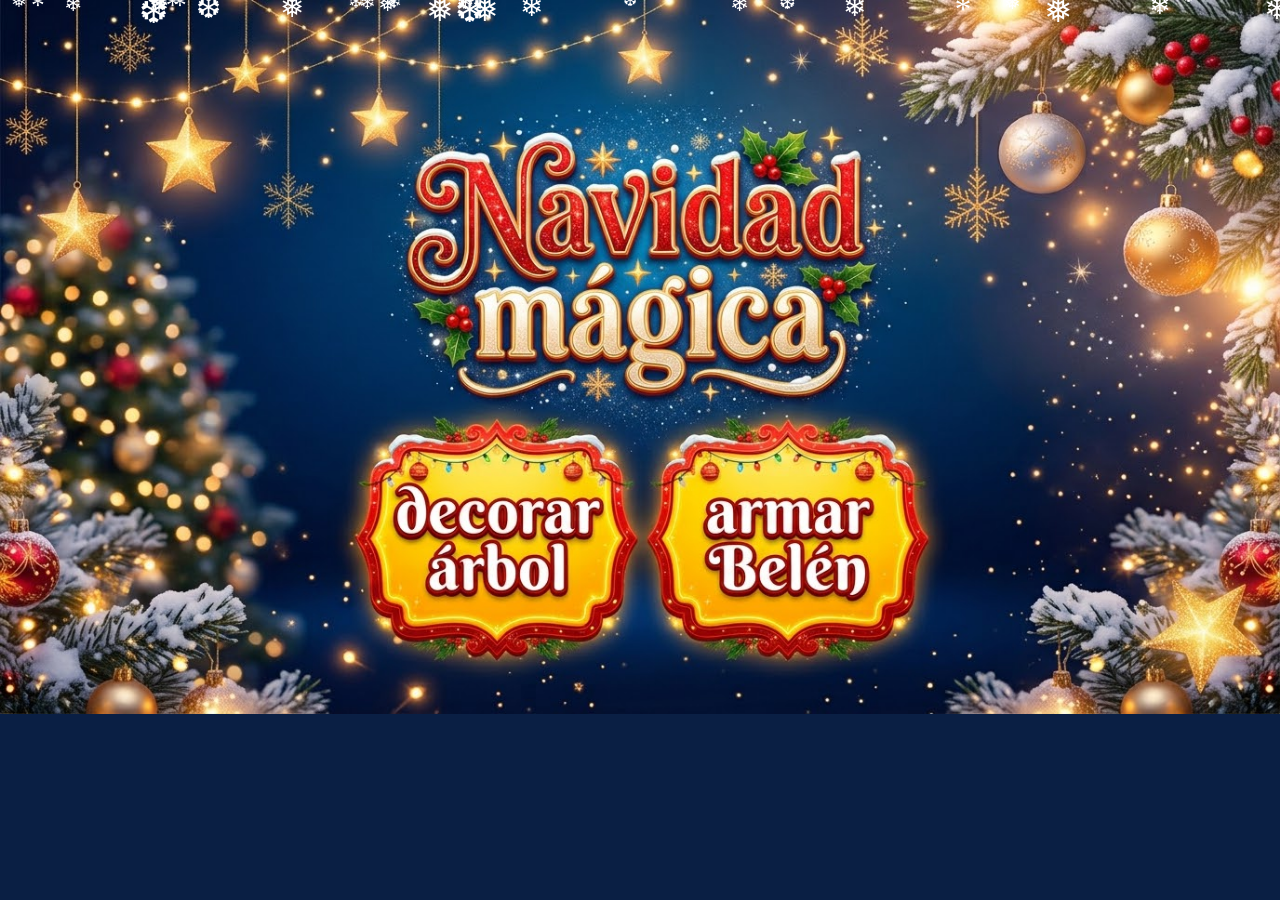
==== index.html @ 02257a15 "Update index.html" ====
<!DOCTYPE html>
<html lang="es">
<head>
    <meta charset="UTF-8">
    <meta name="viewport" content="width=device-width, initial-scale=1.0, user-scalable=no">
    <title>Navidad Mágica</title>
    
    <!-- Favicon: el ícono chiquito en la pestaña del navegador -->
    <link rel="icon" type="image/jpg" href="img/belen/star_avatar.jpg">
    
    <!-- Información para cuando se comparte el enlace en redes sociales -->
    <meta property="og:title" content="Navidad Mágica - Decora tu árbol y arma tu Belén">
    <meta property="og:description" content="Aplicación interactiva para decorar el arbolito de Navidad y armar el Belén arrastrando los adornos y personajes.">
    <meta property="og:image" content="https://Margus20.github.io/decoracion-navidad/img/belen/portada-horizontal.jpg">
    <meta property="og:url" content="https://Margus20.github.io/decoracion-navidad/">
    <meta property="og:type" content="website">
    <meta name="twitter:card" content="summary_large_image">
    <meta name="twitter:image" content="https://Margus20.github.io/decoracion-navidad/img/belen/portada-horizontal.jpg">
    
    <link rel="stylesheet" href="estilos.css">
</head>
<body>

    <div class="portada">
        <!-- Imagen que se adapta automáticamente a vertical u horizontal -->
        <picture>
            <source media="(min-width: 768px)" srcset="img/belen/portada-horizontal.jpg">
            <img src="img/belen/portada-vertical.jpg" alt="Navidad Mágica - elige decorar el árbol o armar el Belén">
        </picture>
        
        <!-- Aura de resplandor sobre el título -->
        <div class="aura-titulo"></div>
        
        <!-- Capa invisible con los botones funcionales encima de la imagen -->
        <div class="botones-portada">
            <a href="arbol.html" class="btn-portada btn-arbol" aria-label="Decorar árbol"></a>
            <a href="belen.html" class="btn-portada btn-belen" aria-label="Armar Belén"></a>
        </div>
    </div>

    <script src="script.js"></script>
</body>
</html>
---- estilos.css ----
* {
    margin: 0;
    padding: 0;
    box-sizing: border-box;
    -webkit-user-select: none;
    user-select: none;
}

body {
    font-family: 'Georgia', serif;
    background: #0a1f44;
    color: #fff;
    min-height: 100vh;
    overflow-x: hidden;
}

/* ============ PORTADA ============ */
.portada {
    position: relative;
    width: 100%;
    background: #0a1f44;
}

.portada picture {
    display: block;
    width: 100%;
    line-height: 0;
}

.portada img {
    width: 100%;
    height: auto;
    display: block;
}

.botones-portada {
    position: absolute;
    top: 0;
    left: 0;
    width: 100%;
    height: 100%;
    pointer-events: none;
}

.btn-portada {
    position: absolute;
    display: block;
    text-decoration: none;
    cursor: pointer;
    pointer-events: auto;
}

/* Botón "decorar árbol" sobre la portada vertical */
.btn-arbol {
    top: 57%;
    left: 1%;
    width: 47%;
    height: 32%;
}

/* Botón "armar Belén" sobre la portada vertical */
.btn-belen {
    top: 57%;
    left: 52%;
    width: 47%;
    height: 32%;
}

/* Ajuste de botones para la portada horizontal */
@media (min-width: 768px) {
    .btn-arbol {
        top: 52%;
        left: 22%;
        width: 26%;
        height: 36%;
    }
    .btn-belen {
        top: 52%;
        left: 52%;
        width: 26%;
        height: 36%;
    }
}

.btn-portada:active {
    opacity: 0.7;
}

/* ============ ESTILOS GENERALES PARA LAS ESCENAS ============ */
header {
    text-align: center;
    padding: 15px;
    background: linear-gradient(135deg, #8b0000, #006400);
    border-bottom: 3px solid #ffd700;
}

header h1 {
    font-size: 1.8em;
    color: #ffd700;
    margin-bottom: 10px;
}

.menu-botones {
    display: flex;
    gap: 10px;
    justify-content: center;
    flex-wrap: wrap;
}

.menu-botones button {
    padding: 10px 20px;
    font-size: 1em;
    border: 2px solid #ffd700;
    border-radius: 10px;
    background: #b22222;
    color: #fff;
    font-weight: bold;
    cursor: pointer;
}

.menu-botones button:last-child {
    background: #228b22;
}

.escena {
    position: relative;
    min-height: calc(100vh - 120px);
}

/* ============ SALA ============ */
.sala {
    position: relative;
    width: 100%;
    height: 70vh;
    overflow: hidden;
}

.pared {
    position: absolute;
    top: 0;
    left: 0;
    width: 100%;
    height: 70%;
    background: linear-gradient(180deg, #8b4513 0%, #a0522d 100%);
}

.piso {
    position: absolute;
    bottom: 0;
    left: 0;
    width: 100%;
    height: 30%;
    background: linear-gradient(180deg, #654321 0%, #3e2723 100%);
}

.ventana {
    position: absolute;
    top: 10%;
    width: 22%;
    height: 35%;
    background: #87ceeb;
    border: 4px solid #4a2c17;
    border-radius: 5px;
    display: flex;
    justify-content: space-around;
    align-items: center;
    padding: 5px;
}

.ventana-izq { left: 5%; }
.ventana-der { right: 5%; }

.luz-larga {
    width: 8px;
    height: 80%;
    background: repeating-linear-gradient(
        180deg,
        #ff0000 0px,
        #ff0000 10px,
        #00ff00 10px,
        #00ff00 20px,
        #ffd700 20px,
        #ffd700 30px
    );
    border-radius: 3px;
}

.cuadro {
    position: absolute;
    top: 15%;
    left: 50%;
    transform: translateX(-50%);
    width: 20%;
    height: 25%;
    background: #228b22;
    border: 5px solid #8b4513;
    border-radius: 3px;
}

.mesa {
    position: absolute;
    bottom: 25%;
    left: 50%;
    transform: translateX(-50%);
    width: 30%;
    height: 15%;
    background: #8b4513;
    border-radius: 5px;
    border: 2px solid #4a2c17;
}

.sofa {
    position: absolute;
    bottom: 5%;
    left: 5%;
    width: 35%;
    height: 20%;
    background: #8b0000;
    border-radius: 10px;
    border: 3px solid #4a0000;
}

.mascota {
    position: absolute;
    bottom: 8%;
    right: 10%;
    font-size: 2em;
}

/* ============ ARBOLITO ============ */
.arbol-base {
    position: absolute;
    bottom: 5%;
    left: 50%;
    transform: translateX(-50%);
    width: 30%;
    height: 55%;
}

.tronco {
    position: absolute;
    bottom: 0;
    left: 50%;
    transform: translateX(-50%);
    width: 15%;
    height: 20%;
    background: #4a2c17;
    border-radius: 3px;
}

.rama {
    position: absolute;
    left: 50%;
    transform: translateX(-50%);
    width: 0;
    height: 0;
    border-left: solid transparent;
    border-right: solid transparent;
    border-bottom: solid #006400;
}

.rama-1 {
    bottom: 15%;
    border-left-width: 50px;
    border-right-width: 50px;
    border-bottom-width: 70px;
}

.rama-2 {
    bottom: 35%;
    border-left-width: 40px;
    border-right-width: 40px;
    border-bottom-width: 60px;
}

.rama-3 {
    bottom: 55%;
    border-left-width: 30px;
    border-right-width: 30px;
    border-bottom-width: 50px;
}

.zona-soltar {
    position: absolute;
    top: 0;
    left: 0;
    width: 100%;
    height: 100%;
    pointer-events: none;
}

/* ============ PANEL DE ADORNOS ============ */
.panel-adornos {
    background: #2c1810;
    border-top: 3px solid #ffd700;
    padding: 10px;
    display: flex;
    flex-wrap: wrap;
    gap: 10px;
    justify-content: center;
    align-items: center;
}

.panel-adornos h3 {
    width: 100%;
    text-align: center;
    color: #ffd700;
    font-size: 1em;
}

.adorno {
    font-size: 2em;
    padding: 8px;
    background: #4a2c17;
    border: 2px solid #ffd700;
    border-radius: 8px;
    cursor: grab;
    touch-action: none;
    transition: transform 0.2s;
}

.adorno:active {
    cursor: grabbing;
    transform: scale(1.2);
}

.adorno.colocado {
    position: absolute;
    font-size: 1.5em;
    z-index: 10;
    pointer-events: auto;
}

/* ============ BELÉN ============ */
.terreno-belen {
    position: relative;
    width: 100%;
    height: 70vh;
    overflow: hidden;
}

.cielo {
    position: absolute;
    top: 0;
    left: 0;
    width: 100%;
    height: 50%;
    background: linear-gradient(180deg, #1a1a4e 0%, #4a4a8e 100%);
}

.terreno-belen::after {
    content: '';
    position: absolute;
    bottom: 0;
    left: 0;
    width: 100%;
    height: 50%;
    background: linear-gradient(180deg, #c2b280 0%, #8b7355 100%);
}

.estrella-guia {
    position: absolute;
    top: 10%;
    left: 50%;
    transform: translateX(-50%);
    font-size: 3em;
    animation: brillar 2s infinite;
}

@keyframes brillar {
    0%, 100% { opacity: 1; transform: translateX(-50%) scale(1); }
    50% { opacity: 0.6; transform: translateX(-50%) scale(1.2); }
}

.pesebre {
    position: absolute;
    bottom: 20%;
    left: 50%;
    transform: translateX(-50%);
    width: 25%;
    height: 20%;
    background: #8b4513;
    border: 3px solid #4a2c17;
    border-radius: 5px;
}

.roca {
    position: absolute;
    background: #696969;
    border-radius: 50%;
}

.roca-1 {
    bottom: 15%;
    left: 10%;
    width: 40px;
    height: 30px;
}

.roca-2 {
    bottom: 10%;
    right: 15%;
    width: 50px;
    height: 35px;
}

.arbolito-belen {
    position: absolute;
    font-size: 2.5em;
}

.arbolito-belen { bottom: 25%; left: 15%; }
.belen-2 { bottom: 30%; right: 10%; }

/* ============ NIEVE ============ */
.nieve {
    position: fixed;
    top: -10px;
    color: #fff;
    font-size: 1.5em;
    pointer-events: none;
    animation: caer 10s linear infinite;
    z-index: 1000;
}

@keyframes caer {
    0% {
        transform: translateY(0) translateX(0);
        opacity: 1;
    }
    100% {
        transform: translateY(100vh) translateX(50px);
        opacity: 0.3;
    }
}

/* ============ BOTÓN VOLVER ============ */
.btn-volver {
    position: fixed;
    top: 15px;
    left: 15px;
    padding: 10px 15px;
    background: #8b0000;
    color: #fff;
    border: 2px solid #ffd700;
    border-radius: 10px;
    font-size: 1em;
    font-weight: bold;
    cursor: pointer;
    z-index: 100;
    text-decoration: none;
}

.btn-volver:active {
    transform: scale(0.95);
}
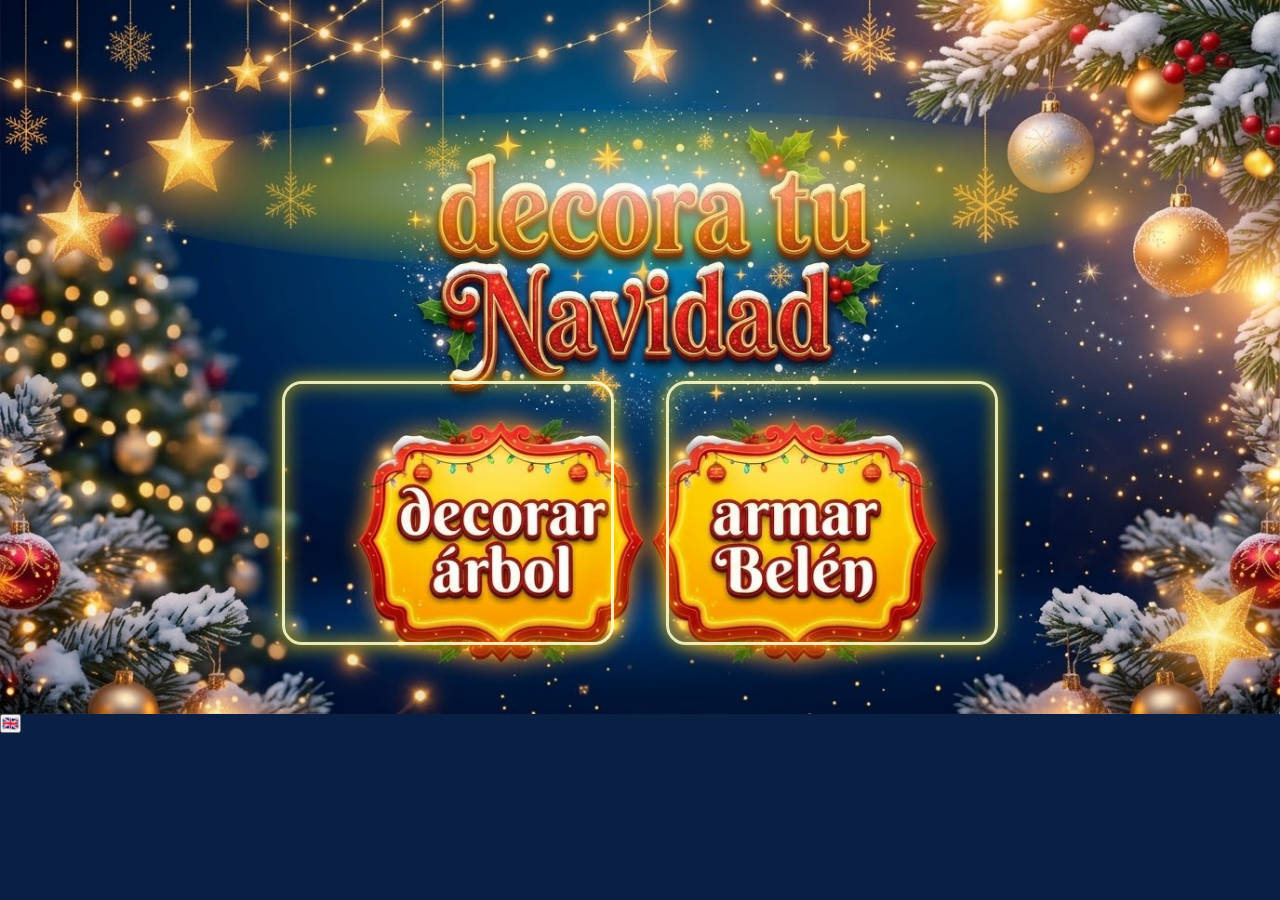
==== commit 8d971085: "Update index.html" ====
--- a/index.html
+++ b/index.html
@@ -5,10 +5,10 @@
     <meta name="viewport" content="width=device-width, initial-scale=1.0, user-scalable=no">
     <title>Navidad Mágica</title>
     
-    <!-- Favicon: el ícono chiquito en la pestaña del navegador -->
+    <!-- Favicon -->
     <link rel="icon" type="image/jpg" href="img/belen/star_avatar.jpg">
     
-    <!-- Información para cuando se comparte el enlace en redes sociales -->
+    <!-- Información para redes sociales -->
     <meta property="og:title" content="Navidad Mágica - Decora tu árbol y arma tu Belén">
     <meta property="og:description" content="Aplicación interactiva para decorar el arbolito de Navidad y armar el Belén arrastrando los adornos y personajes.">
     <meta property="og:image" content="https://Margus20.github.io/decoracion-navidad/img/belen/portada-horizontal.jpg">
@@ -17,7 +17,7 @@
     <meta name="twitter:card" content="summary_large_image">
     <meta name="twitter:image" content="https://Margus20.github.io/decoracion-navidad/img/belen/portada-horizontal.jpg">
     
-    <link rel="stylesheet" href="estilos.css">
+    <link rel="stylesheet" href="estilos.css?v=1">
 </head>
 <body>
 
@@ -36,8 +36,14 @@
             <a href="arbol.html" class="btn-portada btn-arbol" aria-label="Decorar árbol"></a>
             <a href="belen.html" class="btn-portada btn-belen" aria-label="Armar Belén"></a>
         </div>
+
+        <!-- Botón de idioma (bandera) -->
+        <button class="btn-idioma" aria-label="Cambiar idioma a inglés" title="Cambiar idioma a inglés">
+            <span class="bandera">🇬🇧</span>
+        </button>
     </div>
 
     <script src="script.js"></script>
+    <script src="js/idioma.js?v=1"></script>
 </body>
 </html>
--- a/estilos.css
+++ b/estilos.css
@@ -33,6 +33,29 @@
     display: block;
 }
 
+/* Aura de resplandor sobre el título */
+.aura-titulo {
+    position: absolute;
+    top: 20%;
+    left: 50%;
+    transform: translateX(-50%);
+    width: 85%;
+    height: 26%;
+    background: radial-gradient(ellipse at center,
+        rgba(255,255,255,0.6) 0%,
+        rgba(255,215,0,0.4) 40%,
+        transparent 75%);
+    border-radius: 50%;
+    pointer-events: none;
+    animation: auraTitulo 3s ease-in-out infinite;
+    z-index: 2;
+}
+
+@keyframes auraTitulo {
+    0%, 100% { opacity: 0.3; transform: translateX(-50%) scale(1); }
+    50%      { opacity: 0.8; transform: translateX(-50%) scale(1.05); }
+}
+
 .botones-portada {
     position: absolute;
     top: 0;
@@ -42,12 +65,30 @@
     pointer-events: none;
 }
 
+/* ESTILO DE LOS BOTONES CON BRILLO PARPADEANTE */
 .btn-portada {
     position: absolute;
     display: block;
     text-decoration: none;
     cursor: pointer;
     pointer-events: auto;
+    border: 3px solid rgba(255, 255, 200, 0.9);
+    border-radius: 20px;
+    box-shadow: 0 0 20px rgba(255, 215, 0, 0.8), inset 0 0 20px rgba(255, 215, 0, 0.6);
+    animation: brilloParpadeante 1.5s infinite alternate ease-in-out;
+    z-index: 3;
+}
+
+/* Animación del brillo pulsante */
+@keyframes brilloParpadeante {
+    0% {
+        box-shadow: 0 0 10px rgba(255, 215, 0, 0.4), inset 0 0 10px rgba(255, 215, 0, 0.2);
+        border-color: rgba(255, 215, 0, 0.6);
+    }
+    100% {
+        box-shadow: 0 0 40px rgba(255, 255, 200, 1), inset 0 0 35px rgba(255, 215, 0, 0.9);
+        border-color: rgba(255, 255, 255, 1);
+    }
 }
 
 /* Botón "decorar árbol" sobre la portada vertical */
@@ -80,10 +121,17 @@
         width: 26%;
         height: 36%;
     }
+    .aura-titulo {
+        top: 15%;
+        height: 22%;
+    }
 }
 
 .btn-portada:active {
-    opacity: 0.7;
+    animation: none;
+    box-shadow: 0 0 50px rgba(255, 255, 255, 1), inset 0 0 50px rgba(255, 255, 255, 0.9);
+    border-color: #fff;
+    background: rgba(255, 255, 255, 0.2);
 }
 
 /* ============ ESTILOS GENERALES PARA LAS ESCENAS ============ */
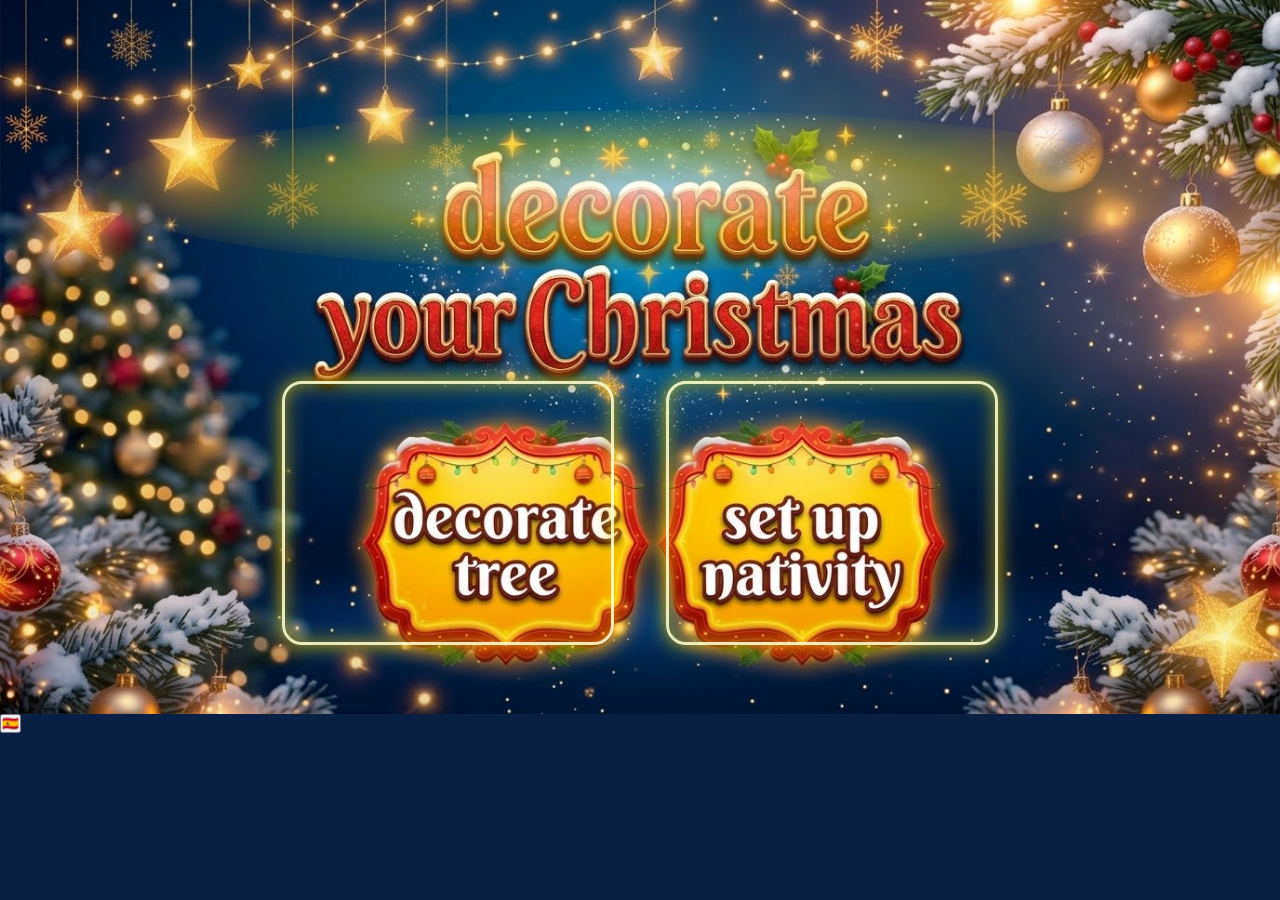
==== commit e10f3744: "Update index.html" ====
--- a/index.html
+++ b/index.html
@@ -1,31 +1,31 @@
 <!DOCTYPE html>
-<html lang="es">
+<html lang="en">
 <head>
     <meta charset="UTF-8">
     <meta name="viewport" content="width=device-width, initial-scale=1.0, user-scalable=no">
-    <title>Navidad Mágica</title>
+    <title>Magic Christmas</title>
     
     <!-- Favicon -->
     <link rel="icon" type="image/jpg" href="img/belen/star_avatar.jpg">
     
-    <!-- Información para redes sociales -->
-    <meta property="og:title" content="Navidad Mágica - Decora tu árbol y arma tu Belén">
-    <meta property="og:description" content="Aplicación interactiva para decorar el arbolito de Navidad y armar el Belén arrastrando los adornos y personajes.">
-    <meta property="og:image" content="https://Margus20.github.io/decoracion-navidad/img/belen/portada-horizontal.jpg">
+    <!-- Información para redes sociales (en inglés, coherente con el idioma por defecto) -->
+    <meta property="og:title" content="Magic Christmas - Decorate the tree and set up the nativity">
+    <meta property="og:description" content="Interactive app to decorate the Christmas tree and set up the nativity scene by dragging ornaments and characters.">
+    <meta property="og:image" content="https://Margus20.github.io/decoracion-navidad/img/portada_en_horizontal.jpg">
     <meta property="og:url" content="https://Margus20.github.io/decoracion-navidad/">
     <meta property="og:type" content="website">
     <meta name="twitter:card" content="summary_large_image">
-    <meta name="twitter:image" content="https://Margus20.github.io/decoracion-navidad/img/belen/portada-horizontal.jpg">
+    <meta name="twitter:image" content="https://Margus20.github.io/decoracion-navidad/img/portada_en_horizontal.jpg">
     
-    <link rel="stylesheet" href="estilos.css?v=1">
+    <link rel="stylesheet" href="estilos.css?v=2">
 </head>
 <body>
 
     <div class="portada">
-        <!-- Imagen que se adapta automáticamente a vertical u horizontal -->
+        <!-- Imagen que se adapta automáticamente a vertical u horizontal (por defecto inglés) -->
         <picture>
-            <source media="(min-width: 768px)" srcset="img/belen/portada-horizontal.jpg">
-            <img src="img/belen/portada-vertical.jpg" alt="Navidad Mágica - elige decorar el árbol o armar el Belén">
+            <source media="(min-width: 768px)" srcset="img/portada_en_horizontal.jpg">
+            <img src="img/portada_en_vertical.jpg" alt="Magic Christmas - choose to decorate the tree or set up the nativity">
         </picture>
         
         <!-- Aura de resplandor sobre el título -->
@@ -33,17 +33,17 @@
         
         <!-- Capa invisible con los botones funcionales encima de la imagen -->
         <div class="botones-portada">
-            <a href="arbol.html" class="btn-portada btn-arbol" aria-label="Decorar árbol"></a>
-            <a href="belen.html" class="btn-portada btn-belen" aria-label="Armar Belén"></a>
+            <a href="arbol.html" class="btn-portada btn-arbol" aria-label="Decorate tree"></a>
+            <a href="belen.html" class="btn-portada btn-belen" aria-label="Set up nativity"></a>
         </div>
 
-        <!-- Botón de idioma (bandera) -->
-        <button class="btn-idioma" aria-label="Cambiar idioma a inglés" title="Cambiar idioma a inglés">
-            <span class="bandera">🇬🇧</span>
+        <!-- Botón de idioma (bandera). Muestra 🇪🇸 porque el idioma actual es inglés -->
+        <button class="btn-idioma" aria-label="Switch language to Spanish" title="Switch language to Spanish">
+            <span class="bandera">🇪🇸</span>
         </button>
     </div>
 
     <script src="script.js"></script>
-    <script src="js/idioma.js?v=1"></script>
+    <script src="js/idioma.js?v=2"></script>
 </body>
 </html>
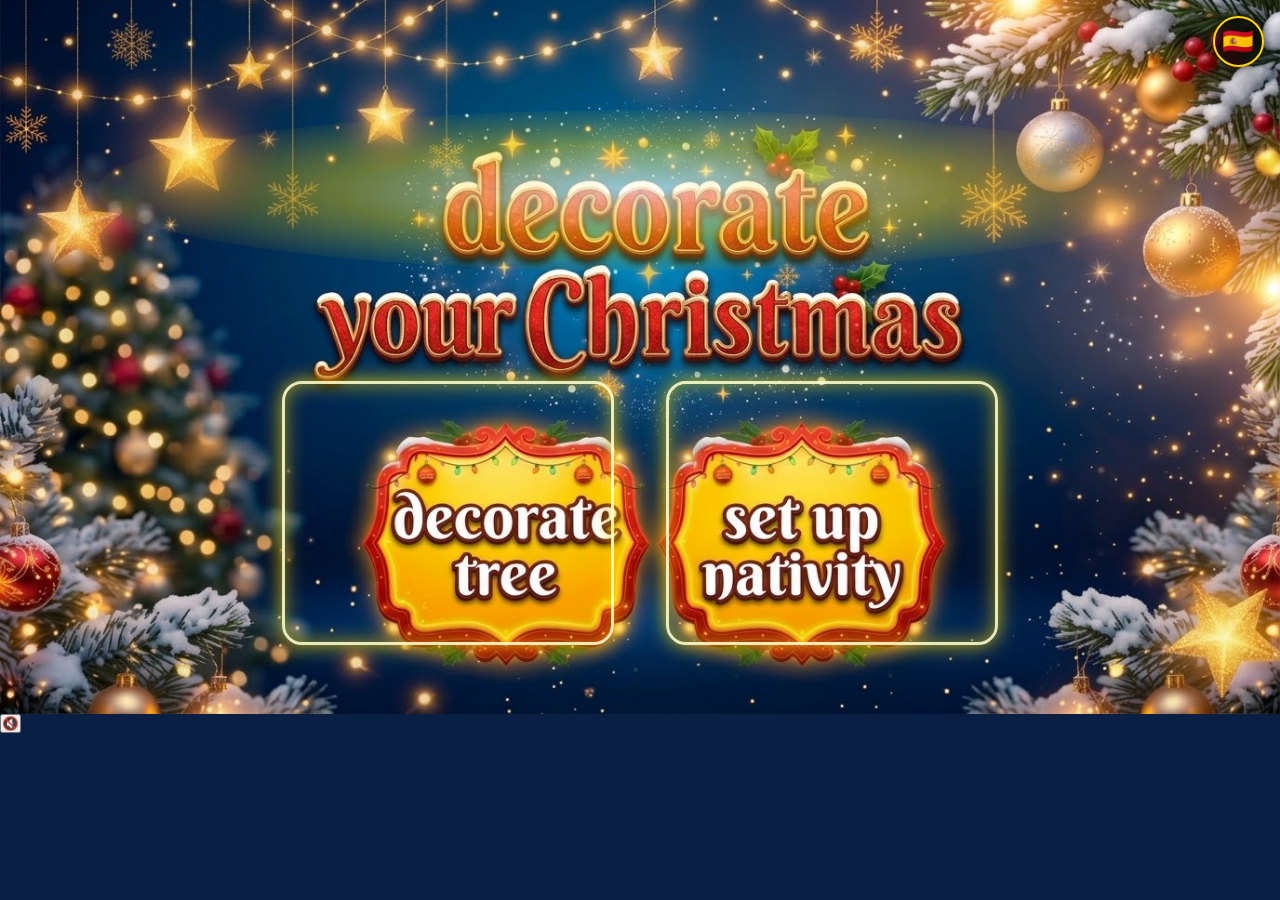
==== commit d9d3f9ed: "Update index.html" ====
--- a/index.html
+++ b/index.html
@@ -8,7 +8,7 @@
     <!-- Favicon -->
     <link rel="icon" type="image/jpg" href="img/belen/star_avatar.jpg">
     
-    <!-- Información para redes sociales (en inglés, coherente con el idioma por defecto) -->
+    <!-- Información para redes sociales -->
     <meta property="og:title" content="Magic Christmas - Decorate the tree and set up the nativity">
     <meta property="og:description" content="Interactive app to decorate the Christmas tree and set up the nativity scene by dragging ornaments and characters.">
     <meta property="og:image" content="https://Margus20.github.io/decoracion-navidad/img/portada_en_horizontal.jpg">
@@ -17,12 +17,13 @@
     <meta name="twitter:card" content="summary_large_image">
     <meta name="twitter:image" content="https://Margus20.github.io/decoracion-navidad/img/portada_en_horizontal.jpg">
     
-    <link rel="stylesheet" href="estilos.css?v=2">
+    <!-- Actualizado a v=3 para forzar la carga de los nuevos estilos -->
+    <link rel="stylesheet" href="estilos.css?v=3">
 </head>
 <body>
 
     <div class="portada">
-        <!-- Imagen que se adapta automáticamente a vertical u horizontal (por defecto inglés) -->
+        <!-- Imagen que se adapta automáticamente a vertical u horizontal -->
         <picture>
             <source media="(min-width: 768px)" srcset="img/portada_en_horizontal.jpg">
             <img src="img/portada_en_vertical.jpg" alt="Magic Christmas - choose to decorate the tree or set up the nativity">
@@ -37,13 +38,20 @@
             <a href="belen.html" class="btn-portada btn-belen" aria-label="Set up nativity"></a>
         </div>
 
-        <!-- Botón de idioma (bandera). Muestra 🇪🇸 porque el idioma actual es inglés -->
+        <!-- Botón de Música (Esquina superior izquierda) -->
+        <button class="btn-musica" aria-label="Play music" title="Play music">
+            <span class="icono-musica">🔇</span>
+        </button>
+
+        <!-- Botón de Idioma (Esquina superior derecha) -->
         <button class="btn-idioma" aria-label="Switch language to Spanish" title="Switch language to Spanish">
             <span class="bandera">🇪🇸</span>
         </button>
     </div>
 
+    <!-- Scripts al final para que la página cargue rápido -->
     <script src="script.js"></script>
     <script src="js/idioma.js?v=2"></script>
+    <script src="js/musica.js?v=1"></script>
 </body>
 </html>
--- a/estilos.css
+++ b/estilos.css
@@ -502,3 +502,54 @@
 .btn-volver:active {
     transform: scale(0.95);
 }
+
+/* ========================================================== */
+/* ============ NUEVO: BOTÓN DE IDIOMA (bandera) ============ */
+/* ========================================================== */
+.btn-idioma {
+    position: fixed;
+    top: 1rem;
+    right: 1rem;
+    z-index: 1000;
+    width: 3.2rem;
+    height: 3.2rem;
+    border-radius: 50%;
+    border: 2px solid #ffd700;
+    background: rgba(0, 0, 0, 0.55);
+    backdrop-filter: blur(6px);
+    -webkit-backdrop-filter: blur(6px);
+    cursor: pointer;
+    display: flex;
+    align-items: center;
+    justify-content: center;
+    box-shadow: 0 4px 14px rgba(0, 0, 0, 0.5);
+    transition: all 0.3s cubic-bezier(0.25, 0.8, 0.25, 1);
+    padding: 0;
+}
+
+.btn-idioma:hover {
+    transform: scale(1.08);
+    background: rgba(0, 0, 0, 0.75);
+    box-shadow: 0 0 18px rgba(255, 215, 0, 0.6);
+}
+
+.btn-idioma:active {
+    transform: scale(0.92);
+}
+
+.btn-idioma .bandera {
+    font-size: 1.6rem;
+    line-height: 1;
+    pointer-events: none;
+}
+
+/* En pantallas muy pequeñas, el botón se achica un poco */
+@media (max-width: 400px) {
+    .btn-idioma {
+        width: 2.8rem;
+        height: 2.8rem;
+    }
+    .btn-idioma .bandera {
+        font-size: 1.4rem;
+    }
+}
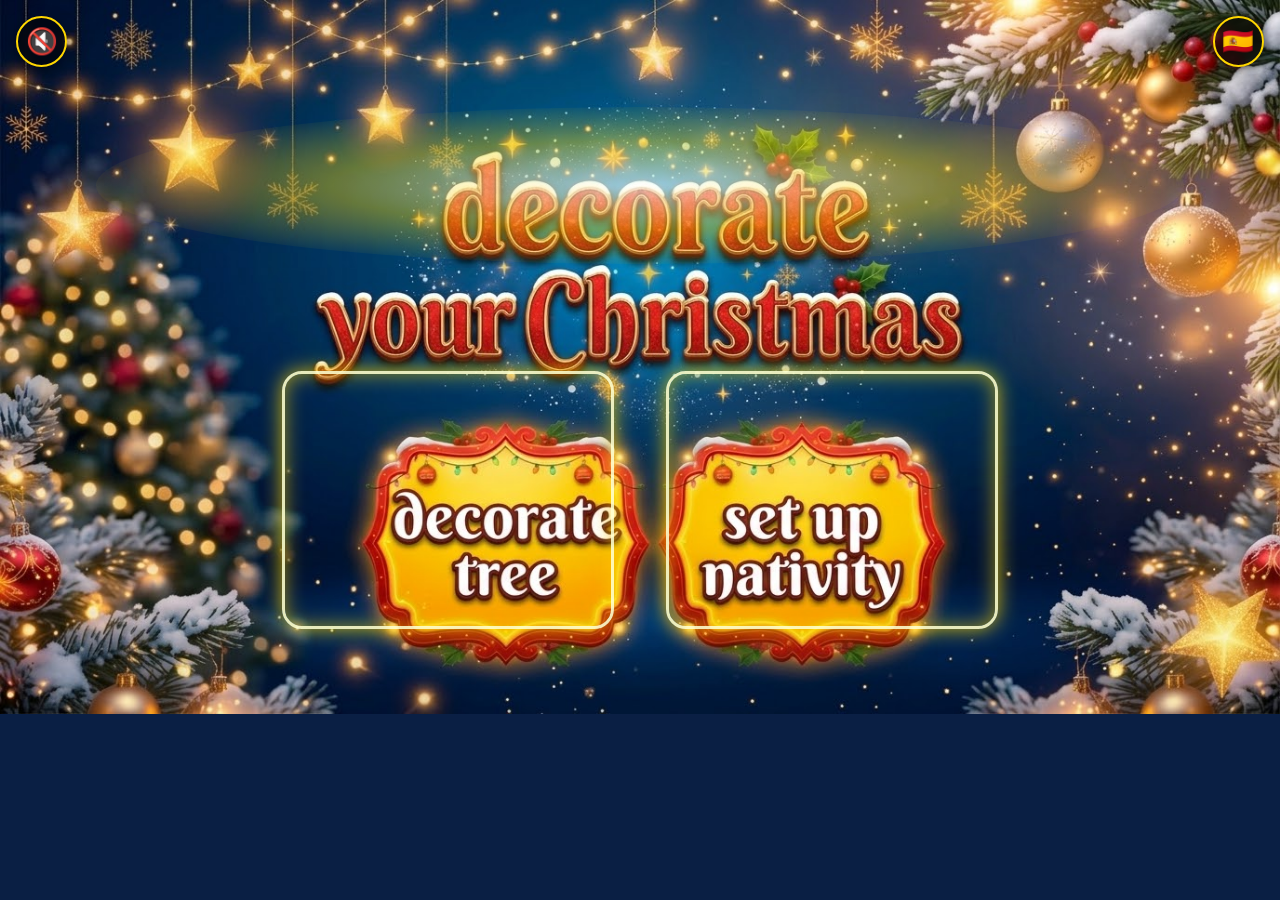
==== commit 7b609f17: "Update index.html" ====
--- a/index.html
+++ b/index.html
@@ -4,11 +4,7 @@
     <meta charset="UTF-8">
     <meta name="viewport" content="width=device-width, initial-scale=1.0, user-scalable=no">
     <title>Magic Christmas</title>
-    
-    <!-- Favicon -->
     <link rel="icon" type="image/jpg" href="img/belen/star_avatar.jpg">
-    
-    <!-- Información para redes sociales -->
     <meta property="og:title" content="Magic Christmas - Decorate the tree and set up the nativity">
     <meta property="og:description" content="Interactive app to decorate the Christmas tree and set up the nativity scene by dragging ornaments and characters.">
     <meta property="og:image" content="https://Margus20.github.io/decoracion-navidad/img/portada_en_horizontal.jpg">
@@ -16,42 +12,29 @@
     <meta property="og:type" content="website">
     <meta name="twitter:card" content="summary_large_image">
     <meta name="twitter:image" content="https://Margus20.github.io/decoracion-navidad/img/portada_en_horizontal.jpg">
-    
-    <!-- Actualizado a v=3 para forzar la carga de los nuevos estilos -->
-    <link rel="stylesheet" href="estilos.css?v=3">
+    <link rel="stylesheet" href="estilos.css?v=4">
 </head>
 <body>
-
     <div class="portada">
-        <!-- Imagen que se adapta automáticamente a vertical u horizontal -->
         <picture>
             <source media="(min-width: 768px)" srcset="img/portada_en_horizontal.jpg">
             <img src="img/portada_en_vertical.jpg" alt="Magic Christmas - choose to decorate the tree or set up the nativity">
         </picture>
-        
-        <!-- Aura de resplandor sobre el título -->
         <div class="aura-titulo"></div>
-        
-        <!-- Capa invisible con los botones funcionales encima de la imagen -->
         <div class="botones-portada">
             <a href="arbol.html" class="btn-portada btn-arbol" aria-label="Decorate tree"></a>
             <a href="belen.html" class="btn-portada btn-belen" aria-label="Set up nativity"></a>
         </div>
-
-        <!-- Botón de Música (Esquina superior izquierda) -->
         <button class="btn-musica" aria-label="Play music" title="Play music">
             <span class="icono-musica">🔇</span>
         </button>
-
-        <!-- Botón de Idioma (Esquina superior derecha) -->
         <button class="btn-idioma" aria-label="Switch language to Spanish" title="Switch language to Spanish">
             <span class="bandera">🇪🇸</span>
         </button>
     </div>
 
-    <!-- Scripts al final para que la página cargue rápido -->
     <script src="script.js"></script>
     <script src="js/idioma.js?v=2"></script>
-    <script src="js/musica.js?v=1"></script>
+    <script src="js/musica.js?v=2"></script>
 </body>
 </html>
--- a/estilos.css
+++ b/estilos.css
@@ -553,3 +553,60 @@
         font-size: 1.4rem;
     }
 }
+
+/* ========================================================== */
+/* ============ NUEVO: BOTÓN DE MÚSICA (parlante) =========== */
+/* ========================================================== */
+.btn-musica {
+    position: fixed;
+    top: 1rem;
+    left: 1rem; /* Esquina izquierda */
+    z-index: 1000;
+    width: 3.2rem;
+    height: 3.2rem;
+    border-radius: 50%;
+    border: 2px solid #ffd700;
+    background: rgba(0, 0, 0, 0.55);
+    backdrop-filter: blur(6px);
+    -webkit-backdrop-filter: blur(6px);
+    cursor: pointer;
+    display: flex;
+    align-items: center;
+    justify-content: center;
+    box-shadow: 0 4px 14px rgba(0, 0, 0, 0.5);
+    transition: all 0.3s cubic-bezier(0.25, 0.8, 0.25, 1);
+    padding: 0;
+}
+
+.btn-musica:hover {
+    transform: scale(1.08);
+    background: rgba(0, 0, 0, 0.75);
+    box-shadow: 0 0 18px rgba(255, 215, 0, 0.6);
+}
+
+.btn-musica:active {
+    transform: scale(0.92);
+}
+
+.btn-musica .icono-musica {
+    font-size: 1.6rem;
+    line-height: 1;
+    pointer-events: none;
+}
+
+/* Cuando la música está sonando, le damos un brillo verde para indicarlo */
+.btn-musica.activa {
+    border-color: #44ff44;
+    box-shadow: 0 0 15px rgba(68, 255, 68, 0.6);
+}
+
+/* En pantallas muy pequeñas, el botón se achica un poco */
+@media (max-width: 400px) {
+    .btn-musica {
+        width: 2.8rem;
+        height: 2.8rem;
+    }
+    .btn-musica .icono-musica {
+        font-size: 1.4rem;
+    }
+}
